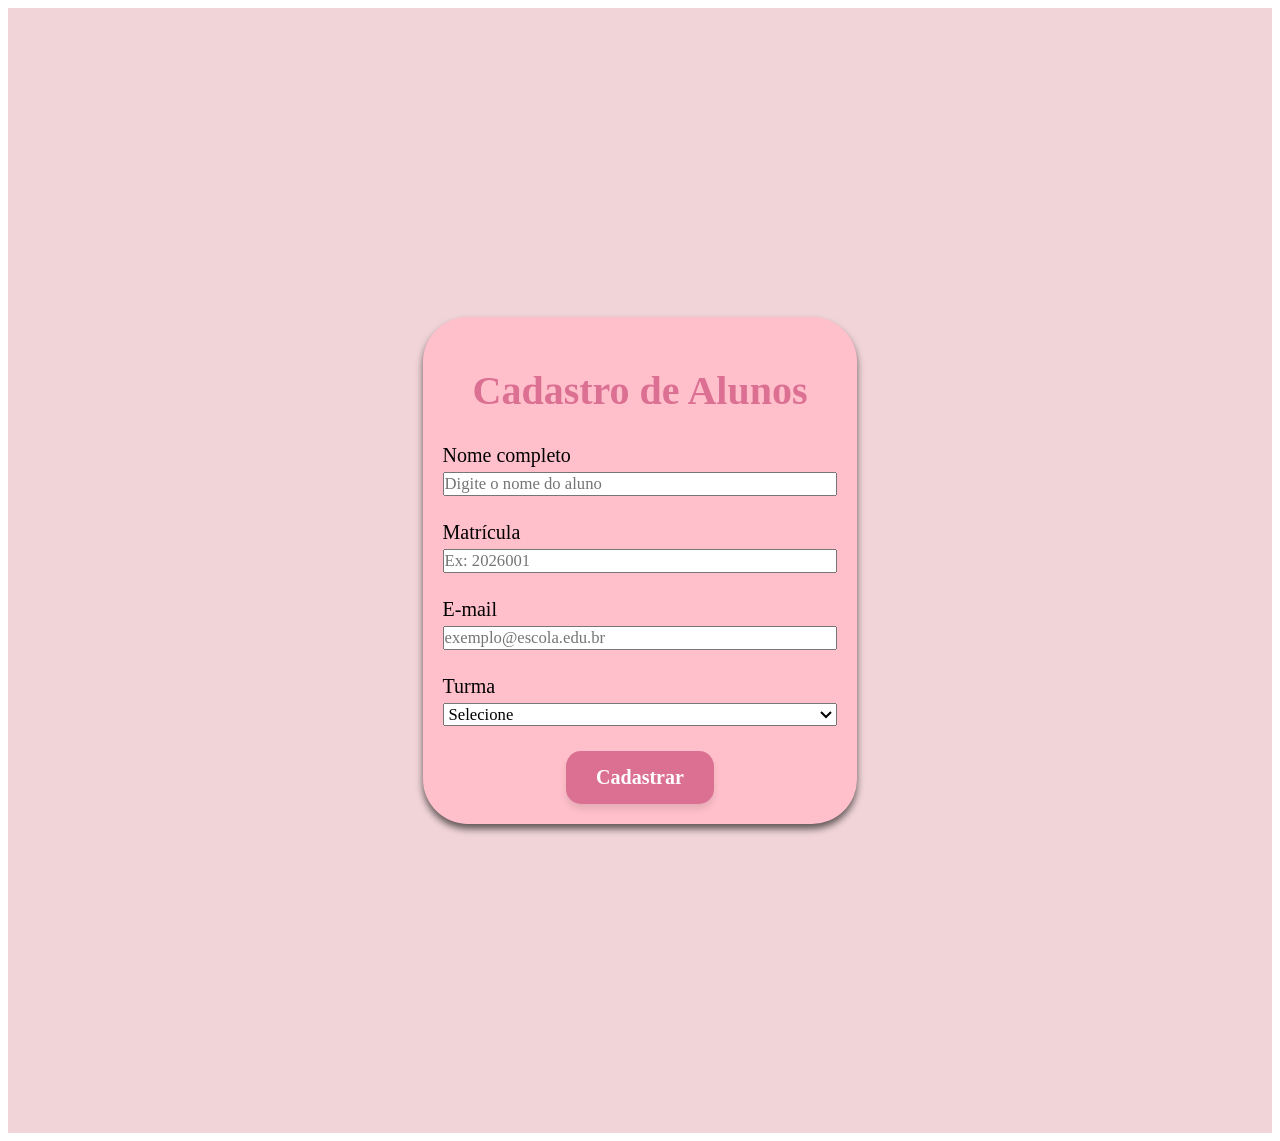
==== index.html @ 1df3ffe0 "Add files via upload" ====
<!DOCTYPE html>

<html lang="pt-BR">

<head>

  <meta charset="UTF-8">

  <title>Cadastro de Alunos</title>

  <link rel="stylesheet" href="styles.css">

</head>

<main body>

  <div id="container">

    <h1>Cadastro de Alunos</h1>



    <form id="form-aluno" novalidate>

      <div class="form-control">

        <label for="nome">Nome completo</label>

        <input type="text" id="nome" name="nome" placeholder="Digite o nome do aluno" required>

        <small class="erro"></small>

      </div>



      <div class="form-control">

        <label for="matricula">Matrícula</label>

        <input type="text" id="matricula" name="matricula" placeholder="Ex: 2026001" required>

        <small class="erro"></small>

      </div>



      <div class="form-control">

        <label for="email">E-mail</label>

        <input type="email" id="email" name="email" placeholder="exemplo@escola.edu.br" required>

        <small class="erro"></small>

      </div>



      <div class="form-control">

        <label for="turma">Turma</label>

        <select id="turma" name="turma" required>

          <option value="">Selecione</option>

          <option value="1A">1º Ano A</option>

          <option value="1B">1º Ano B</option>

          <option value="2A">2º Ano A</option>

        </select>

        <small class="erro"></small>

      </div>

      <button type="submit" class="btn-cadastrar">Cadastrar</button>

    </form>

    <p id="mensagem-sucesso" class="sucesso" hidden>Aluno cadastrado com sucesso!</p>

    </div>
  </main>



  <script src="script.js"></script>

</body>

</html>
---- styles.css ----
main{
  min-height: 100vh;
  display: flex;
  justify-content: center;
  margin-top: 32px; 
  background-color: rgb(240, 212, 216);
  zoom: 125%;
}

body * {
  font-family:'Times New Roman', Times, serif; 
  margin: 0;
  padding: 0;
  box-sizing: border-box;
}

#container{
    background-color: pink;
    border-radius: 36px;
    padding: 16px;   
    margin: auto;
    box-shadow: 0 4px 6px rgba(0, 0, 0, 0.589);
}

h1{
    padding: 24px;
    color: palevioletred
}

.form-control {
    gap:4px;
    display: flex;
    flex-direction: column;
    margin-bottom: 16px;
    border-radius: 30px;
}

.erro{
    color: red;
    font-size: 0.8rem;
}

.sucesso {
  color: green;
  margin-top: 12px;
  text-align: center;
}

button {
    background-color: palevioletred;
    color: white;
    border: none;
    display: block;
    margin: auto;
    padding: 12px 24px;
    font-size: 16px;
    font-weight: bold;
    border-radius: 12px; 
    cursor: pointer;
    transition: all 0.3s ease; 
    box-shadow: 0 4px 6px rgba(0, 0, 0, 0.1); 
}

button:hover{
    background-color: darkmagenta;
    box-shadow: 0 6px 8px rgba(0, 0, 0, 0.15);
    transform: translateY(-2px);
}
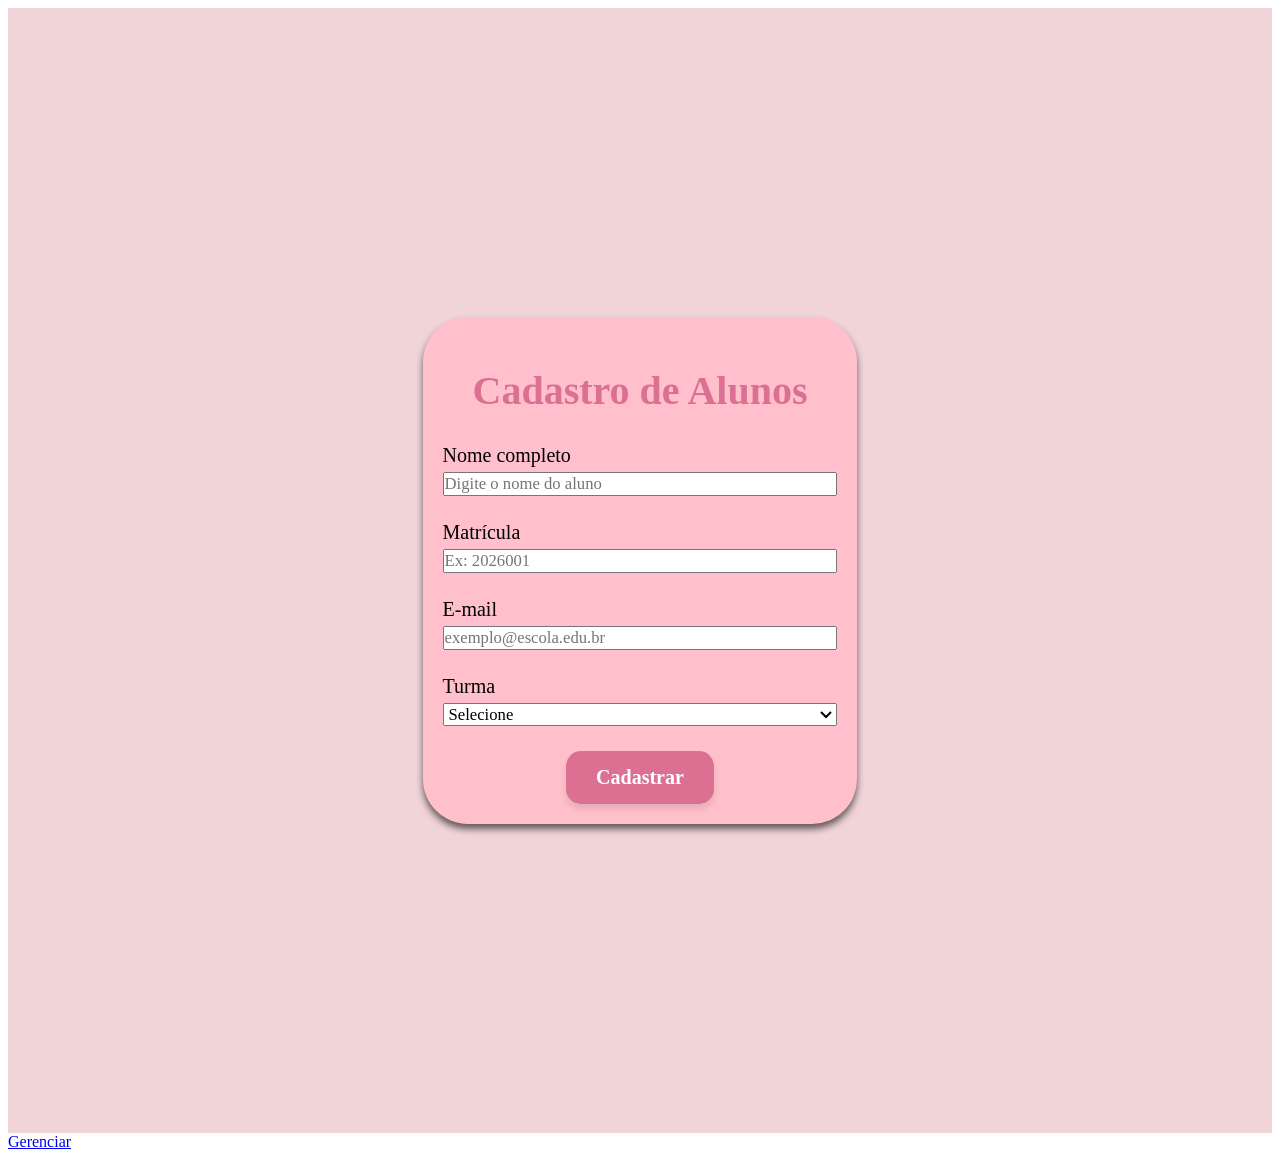
==== commit 8e8e7a7a: "Update index.html" ====
--- a/index.html
+++ b/index.html
@@ -11,6 +11,8 @@
   <link rel="stylesheet" href="styles.css">
 
 </head>
+
+
 
 <main body>
 
@@ -84,15 +86,19 @@
 
     <p id="mensagem-sucesso" class="sucesso" hidden>Aluno cadastrado com sucesso!</p>
 
-    </div>
-  </main>
+  </div>
+</main>
 
 
 
-  <script src="script.js"></script>
+<script src="script.js"></script>
 
 </body>
 
+<body>
+  <div class="alinhamento">
+    <a href="gerenciamento.html" type="submit" class="buttongerenciamento">Gerenciar</a>
+  </div>
+</body>
+
 </html>
-
-
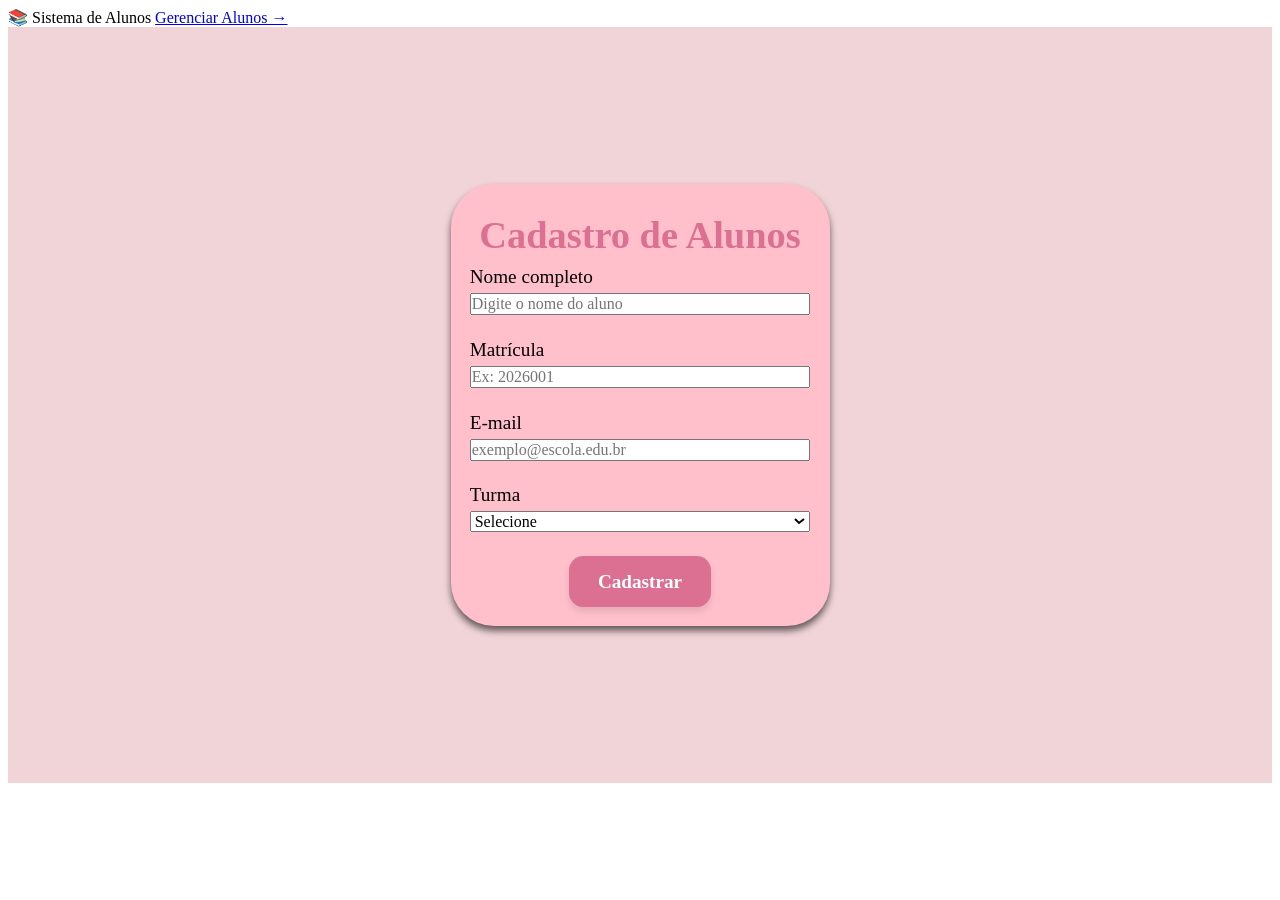
==== commit 34f7cbef: "Refactor index.html for better structure and messages Added viewport meta tag and updated success me" ====
--- a/index.html
+++ b/index.html
@@ -1,104 +1,60 @@
 <!DOCTYPE html>
+<html lang="pt-BR">
+<head>
+  <meta charset="UTF-8">
+  <meta name="viewport" content="width=device-width, initial-scale=1.0">
+  <title>Cadastro de Alunos</title>
+  <link rel="stylesheet" href="styles.css">
+</head>
+<body>
+  <header class="topo">
+    <span class="logo">📚 Sistema de Alunos</span>
+    <a href="gerenciamento.html" class="btn-link">Gerenciar Alunos →</a>
+  </header>
 
-<html lang="pt-BR">
+  <main>
+    <div id="container">
+      <h1>Cadastro de Alunos</h1>
 
-<head>
+      <form id="form-aluno" novalidate>
 
-  <meta charset="UTF-8">
+        <div class="form-control">
+          <label for="nome">Nome completo</label>
+          <input type="text" id="nome" name="nome" placeholder="Digite o nome do aluno" required>
+          <small class="erro"></small>
+        </div>
 
-  <title>Cadastro de Alunos</title>
+        <div class="form-control">
+          <label for="matricula">Matrícula</label>
+          <input type="text" id="matricula" name="matricula" placeholder="Ex: 2026001" required>
+          <small class="erro"></small>
+        </div>
 
-  <link rel="stylesheet" href="styles.css">
+        <div class="form-control">
+          <label for="email">E-mail</label>
+          <input type="email" id="email" name="email" placeholder="exemplo@escola.edu.br" required>
+          <small class="erro"></small>
+        </div>
 
-</head>
+        <div class="form-control">
+          <label for="turma">Turma</label>
+          <select id="turma" name="turma" required>
+            <option value="">Selecione</option>
+            <option value="1A">1º Ano A</option>
+            <option value="1B">1º Ano B</option>
+            <option value="2A">2º Ano A</option>
+          </select>
+          <small class="erro"></small>
+        </div>
 
+        <button type="submit" class="btn-primario">Cadastrar</button>
+      </form>
 
+      <p id="mensagem-sucesso" class="mensagem sucesso" hidden>✅ Aluno cadastrado com sucesso!</p>
+      <p id="mensagem-duplicada" class="mensagem erro-msg" hidden>⚠️ Já existe um aluno com essa matrícula.</p>
+    </div>
+  </main>
 
-<main body>
-
-  <div id="container">
-
-    <h1>Cadastro de Alunos</h1>
-
-
-
-    <form id="form-aluno" novalidate>
-
-      <div class="form-control">
-
-        <label for="nome">Nome completo</label>
-
-        <input type="text" id="nome" name="nome" placeholder="Digite o nome do aluno" required>
-
-        <small class="erro"></small>
-
-      </div>
-
-
-
-      <div class="form-control">
-
-        <label for="matricula">Matrícula</label>
-
-        <input type="text" id="matricula" name="matricula" placeholder="Ex: 2026001" required>
-
-        <small class="erro"></small>
-
-      </div>
-
-
-
-      <div class="form-control">
-
-        <label for="email">E-mail</label>
-
-        <input type="email" id="email" name="email" placeholder="exemplo@escola.edu.br" required>
-
-        <small class="erro"></small>
-
-      </div>
-
-
-
-      <div class="form-control">
-
-        <label for="turma">Turma</label>
-
-        <select id="turma" name="turma" required>
-
-          <option value="">Selecione</option>
-
-          <option value="1A">1º Ano A</option>
-
-          <option value="1B">1º Ano B</option>
-
-          <option value="2A">2º Ano A</option>
-
-        </select>
-
-        <small class="erro"></small>
-
-      </div>
-
-      <button type="submit" class="btn-cadastrar">Cadastrar</button>
-
-    </form>
-
-    <p id="mensagem-sucesso" class="sucesso" hidden>Aluno cadastrado com sucesso!</p>
-
-  </div>
-</main>
-
-
-
-<script src="script.js"></script>
-
+  <script src="script.js"></script>
 </body>
-
-<body>
-  <div class="alinhamento">
-    <a href="gerenciamento.html" type="submit" class="buttongerenciamento">Gerenciar</a>
-  </div>
-</body>
-
 </html>
--- a/styles.css
+++ b/styles.css
@@ -1,43 +1,43 @@
-main{
-  min-height: 100vh;
+main {
+  min-height: 70vh;
   display: flex;
   justify-content: center;
-  margin-top: 32px; 
+  margin: 0;
   background-color: rgb(240, 212, 216);
-  zoom: 125%;
+  zoom: 120%;
 }
 
 body * {
-  font-family:'Times New Roman', Times, serif; 
+  font-family: 'Times New Roman', Times, serif;
   margin: 0;
   padding: 0;
   box-sizing: border-box;
 }
 
-#container{
-    background-color: pink;
-    border-radius: 36px;
-    padding: 16px;   
-    margin: auto;
-    box-shadow: 0 4px 6px rgba(0, 0, 0, 0.589);
+#container {
+  background-color: pink;
+  border-radius: 36px;
+  padding: 16px;
+  margin: auto;
+  box-shadow: 0 4px 6px rgba(0, 0, 0, 0.589);
 }
 
-h1{
-    padding: 24px;
-    color: palevioletred
+h1 {
+  padding: 8px;
+  color: palevioletred
 }
 
 .form-control {
-    gap:4px;
-    display: flex;
-    flex-direction: column;
-    margin-bottom: 16px;
-    border-radius: 30px;
+  gap: 4px;
+  display: flex;
+  flex-direction: column;
+  margin-bottom: 16px;
+  border-radius: 30px;
 }
 
-.erro{
-    color: red;
-    font-size: 0.8rem;
+.erro {
+  color: red;
+  font-size: 0.8rem;
 }
 
 .sucesso {
@@ -47,23 +47,55 @@
 }
 
 button {
-    background-color: palevioletred;
-    color: white;
-    border: none;
-    display: block;
-    margin: auto;
-    padding: 12px 24px;
-    font-size: 16px;
-    font-weight: bold;
-    border-radius: 12px; 
-    cursor: pointer;
-    transition: all 0.3s ease; 
-    box-shadow: 0 4px 6px rgba(0, 0, 0, 0.1); 
+  background-color: palevioletred;
+  color: white;
+  border: none;
+  display: block;
+  margin: auto;
+  padding: 12px 24px;
+  font-size: 16px;
+  font-weight: bold;
+  border-radius: 12px;
+  cursor: pointer;
+  transition: all 0.3s ease;
+  box-shadow: 0 4px 6px rgba(0, 0, 0, 0.1);
 }
 
-button:hover{
-    background-color: darkmagenta;
-    box-shadow: 0 6px 8px rgba(0, 0, 0, 0.15);
-    transform: translateY(-2px);
+.alinhamento {
+  display: flex;
+  justify-content: flex-end;
+  padding: 5px;
 }
-    
+
+.buttongerenciamento {
+  background-color: white;
+  color: palevioletred;
+  border: none;
+  display: block;
+  padding: 10px 24px;
+  font-size: 16px;
+  font-weight: bold;
+  border-radius: 12px;
+  cursor: pointer;
+  transition: all 0.3s ease;
+  box-shadow: 0 4px 6px rgba(0, 0, 0, 0.1);
+  margin: auto;
+}
+
+button:hover {
+  background-color: darkmagenta;
+  box-shadow: 0 6px 8px rgba(0, 0, 0, 0.15);
+  transform: translateY(-2px);
+}
+
+.tablealunos{
+  background-color: white; 
+}
+
+.listagem{
+  background-color: darksalmon;
+    font-family: 'Times New Roman', Times, serif;
+    margin: 0;
+    padding: 0;
+    box-sizing: border-box;
+}
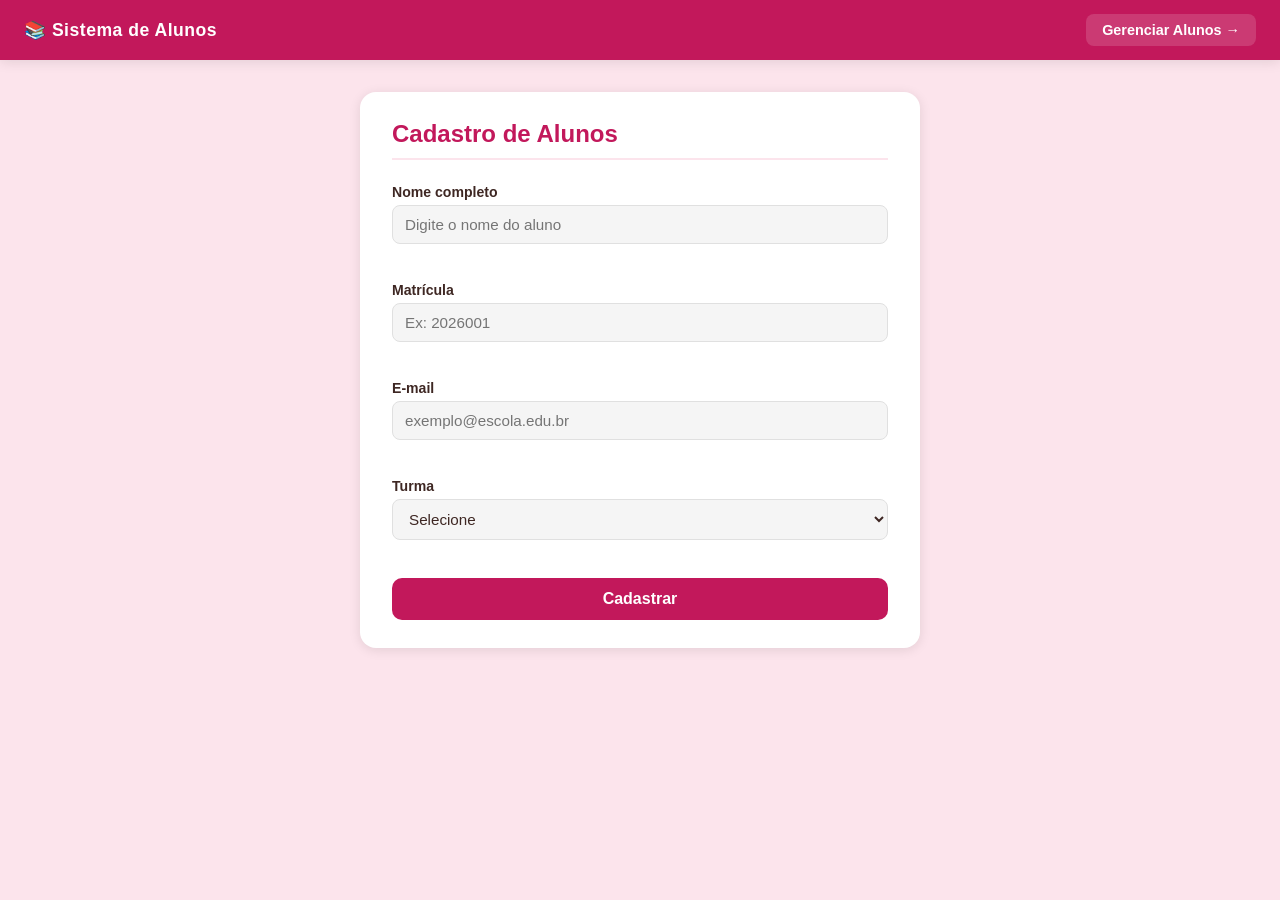
==== commit 9d7331a1: "fix: corrigir ids duplicados no layout" ====
--- a/index.html
+++ b/index.html
@@ -13,7 +13,7 @@
   </header>
 
   <main>
-    <div id="container">
+    <div class="container">
       <h1>Cadastro de Alunos</h1>
 
       <form id="form-aluno" novalidate>
--- a/styles.css
+++ b/styles.css
@@ -1,101 +1,281 @@
-main {
-  min-height: 70vh;
-  display: flex;
-  justify-content: center;
-  margin: 0;
-  background-color: rgb(240, 212, 216);
-  zoom: 120%;
-}
-
-body * {
-  font-family: 'Times New Roman', Times, serif;
+:root {
+  --rosa:        #c2185b;
+  --rosa-claro:  #f48fb1;
+  --rosa-fundo:  #fce4ec;
+  --rosa-hover:  #880e4f;
+  --branco:      #ffffff;
+  --cinza-claro: #f5f5f5;
+  --cinza-borda: #e0e0e0;
+  --texto:       #3e2723;
+  --erro:        #c62828;
+  --erro-fundo:  #ffebee;
+  --sucesso:     #2e7d32;
+  --sucesso-fundo: #e8f5e9;
+  --aviso-fundo: #fff8e1;
+  --aviso:       #e65100;
+  --sombra:      0 2px 12px rgba(0,0,0,0.10);
+}
+
+* {
+  font-family: 'Segoe UI', Tahoma, Geneva, Verdana, sans-serif;
   margin: 0;
   padding: 0;
   box-sizing: border-box;
 }
 
-#container {
-  background-color: pink;
-  border-radius: 36px;
-  padding: 16px;
-  margin: auto;
-  box-shadow: 0 4px 6px rgba(0, 0, 0, 0.589);
-}
+body {
+  background-color: var(--rosa-fundo);
+  color: var(--texto);
+  min-height: 100vh;
+}
+
+.topo {
+  background-color: var(--rosa);
+  color: var(--branco);
+  padding: 14px 24px;
+  display: flex;
+  justify-content: space-between;
+  align-items: center;
+  box-shadow: var(--sombra);
+}
+
+.logo {
+  font-size: 1.1rem;
+  font-weight: bold;
+  letter-spacing: 0.5px;
+}
+
+.btn-link {
+  background-color: rgba(255,255,255,0.15);
+  color: var(--branco);
+  text-decoration: none;
+  padding: 8px 16px;
+  border-radius: 8px;
+  font-size: 0.9rem;
+  font-weight: bold;
+  transition: background 0.2s;
+}
+
+.btn-link:hover {
+  background-color: rgba(255,255,255,0.30);
+}
+
+main {
+  display: flex;
+  flex-direction: column;
+  align-items: center;
+  padding: 32px 16px;
+}
+
+.container {
+  background-color: var(--branco);
+  border-radius: 16px;
+  padding: 28px 32px;
+  width: 100%;
+  max-width: 560px;
+  box-shadow: var(--sombra);
+}
+
+.secao-exclusao {
+  margin-top: 24px;
+}
 
 h1 {
-  padding: 8px;
-  color: palevioletred
+  font-size: 1.5rem;
+  color: var(--rosa);
+  margin-bottom: 24px;
+  border-bottom: 2px solid var(--rosa-fundo);
+  padding-bottom: 10px;
+}
+
+h2 {
+  font-size: 1.1rem;
+  color: var(--rosa);
+  margin-bottom: 16px;
 }
 
 .form-control {
-  gap: 4px;
   display: flex;
   flex-direction: column;
-  margin-bottom: 16px;
-  border-radius: 30px;
-}
-
-.erro {
-  color: red;
-  font-size: 0.8rem;
-}
-
-.sucesso {
-  color: green;
-  margin-top: 12px;
-  text-align: center;
-}
-
-button {
-  background-color: palevioletred;
-  color: white;
+  margin-bottom: 18px;
+}
+
+label {
+  font-size: 0.88rem;
+  font-weight: 600;
+  margin-bottom: 5px;
+  color: var(--texto);
+}
+
+input,
+select {
+  border: 1.5px solid var(--cinza-borda);
+  border-radius: 8px;
+  padding: 10px 12px;
+  font-size: 0.95rem;
+  color: var(--texto);
+  background: var(--cinza-claro);
+  transition: border-color 0.2s, background 0.2s;
+  outline: none;
+}
+
+input:focus,
+select:focus {
+  border-color: var(--rosa);
+  background: var(--branco);
+}
+
+.form-control.invalido input,
+.form-control.invalido select {
+  border-color: var(--erro);
+  background-color: var(--erro-fundo);
+}
+
+.form-control.valido input,
+.form-control.valido select {
+  border-color: var(--sucesso);
+}
+
+small.erro {
+  color: var(--erro);
+  font-size: 0.78rem;
+  margin-top: 4px;
+  min-height: 16px;
+}
+
+.btn-primario {
+  background-color: var(--rosa);
+  color: var(--branco);
   border: none;
   display: block;
-  margin: auto;
-  padding: 12px 24px;
-  font-size: 16px;
-  font-weight: bold;
-  border-radius: 12px;
+  width: 100%;
+  padding: 12px;
+  font-size: 1rem;
+  font-weight: bold;
+  border-radius: 10px;
   cursor: pointer;
-  transition: all 0.3s ease;
-  box-shadow: 0 4px 6px rgba(0, 0, 0, 0.1);
-}
-
-.alinhamento {
-  display: flex;
-  justify-content: flex-end;
-  padding: 5px;
-}
-
-.buttongerenciamento {
-  background-color: white;
-  color: palevioletred;
+  margin-top: 8px;
+  transition: background 0.2s, transform 0.1s;
+}
+
+.btn-primario:hover {
+  background-color: var(--rosa-hover);
+  transform: translateY(-1px);
+}
+
+.btn-primario:active {
+  transform: translateY(0);
+}
+
+.btn-perigo {
+  background-color: var(--erro);
+  color: var(--branco);
   border: none;
-  display: block;
-  padding: 10px 24px;
-  font-size: 16px;
-  font-weight: bold;
-  border-radius: 12px;
+  padding: 10px 20px;
+  font-size: 0.95rem;
+  font-weight: bold;
+  border-radius: 10px;
   cursor: pointer;
-  transition: all 0.3s ease;
-  box-shadow: 0 4px 6px rgba(0, 0, 0, 0.1);
-  margin: auto;
-}
-
-button:hover {
-  background-color: darkmagenta;
-  box-shadow: 0 6px 8px rgba(0, 0, 0, 0.15);
-  transform: translateY(-2px);
-}
-
-.tablealunos{
-  background-color: white; 
-}
-
-.listagem{
-  background-color: darksalmon;
-    font-family: 'Times New Roman', Times, serif;
-    margin: 0;
-    padding: 0;
-    box-sizing: border-box;
-}
+  transition: background 0.2s;
+  white-space: nowrap;
+}
+
+.btn-perigo:hover {
+  background-color: #8b0000;
+}
+
+.mensagem {
+  margin-top: 14px;
+  padding: 10px 14px;
+  border-radius: 8px;
+  font-size: 0.9rem;
+  font-weight: 500;
+}
+
+.sucesso {
+  background-color: var(--sucesso-fundo);
+  color: var(--sucesso);
+  border: 1px solid #a5d6a7;
+}
+
+.erro-msg {
+  background-color: var(--erro-fundo);
+  color: var(--erro);
+  border: 1px solid #ef9a9a;
+}
+
+.aviso {
+  background-color: var(--aviso-fundo);
+  color: var(--aviso);
+  border: 1px solid #ffcc02;
+  border-radius: 8px;
+  padding: 10px 14px;
+  font-size: 0.9rem;
+  margin-bottom: 12px;
+}
+
+.tabela-wrapper {
+  overflow-x: auto;
+  border-radius: 10px;
+  border: 1px solid var(--cinza-borda);
+}
+
+table {
+  width: 100%;
+  border-collapse: collapse;
+  font-size: 0.9rem;
+}
+
+thead tr {
+  background-color: var(--rosa);
+  color: var(--branco);
+}
+
+th {
+  padding: 10px 12px;
+  text-align: left;
+  font-weight: 600;
+}
+
+td {
+  padding: 9px 12px;
+  border-bottom: 1px solid var(--cinza-borda);
+}
+
+tbody tr:last-child td {
+  border-bottom: none;
+}
+
+tbody tr:hover {
+  background-color: var(--rosa-fundo);
+}
+
+.btn-remover {
+  background: none;
+  border: 1px solid var(--erro);
+  color: var(--erro);
+  padding: 4px 10px;
+  border-radius: 6px;
+  cursor: pointer;
+  font-size: 0.8rem;
+  transition: background 0.2s, color 0.2s;
+}
+
+.btn-remover:hover {
+  background-color: var(--erro);
+  color: var(--branco);
+  transform: none;
+}
+
+.linha-exclusao {
+  display: flex;
+  gap: 12px;
+  align-items: center;
+  flex-wrap: wrap;
+}
+
+.linha-exclusao select {
+  flex: 1;
+  min-width: 200px;
+}
+
